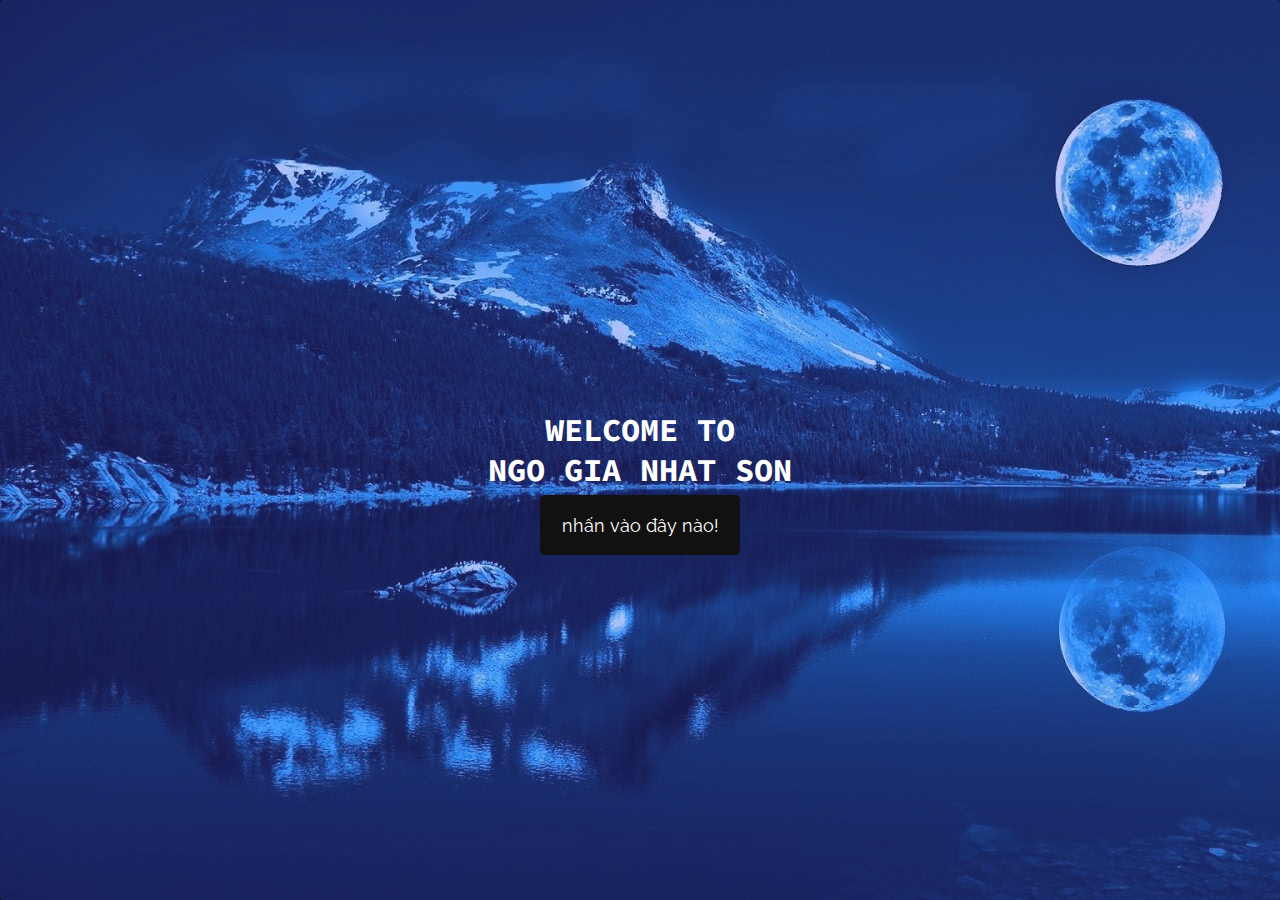
==== index.html @ 277edeae "code son dep trai" ====
<head>
    <meta charset="UTF-8">
    <meta name="viewport" content="width=device-width, initial-scale=1">
    <meta http-equiv="X-UA-Compatible" content="ie=edge">
    <title>WELCOME TO - NGO GIA NHAT SON</title>
    <link href="https://fonts.googleapis.com/css?family=Raleway:900" rel="stylesheet">
  </head>
  
  <body>
    <div class="center">
      <h1>
        WELCOME TO <br>
        NGO GIA NHAT SON
        </h1>
     </div>
        <div class="row d-flex justify-content-center">
            <div class="col-md-6"> <button><a href="profile.html">nhấn vào đây nào!</a></button>
            </div>
      </div>
    </div>
  </body>
<style>
@import url('https://fonts.googleapis.com/css?family=Source+Code+Pro:200');

body  {
    background-image: url('https://static.pexels.com/photos/414171/pexels-photo-414171.jpeg');
  background-size:cover;
        -webkit-animation: slidein 100s;
        animation: slidein 100s;

        -webkit-animation-fill-mode: forwards;
        animation-fill-mode: forwards;

        -webkit-animation-iteration-count: infinite;
        animation-iteration-count: infinite;

        -webkit-animation-direction: alternate;
        animation-direction: alternate;              
}

@-webkit-keyframes slidein {
from {background-position: top; background-size:3000px; }
to {background-position: -100px 0px;background-size:2750px;}
}

@keyframes slidein {
from {background-position: top;background-size:3000px; }
to {background-position: -100px 0px;background-size:2750px;}

}



.center
{
  display: flex;
  align-items: center;
  justify-content: center;
  position: absolute;
  margin: auto;
  top: 0;
  right: 0;
  bottom: 0;
  left: 0;
  background: rgba(75, 75, 250, 0.3);
  border-radius: 3px;
}
.center h1{
  text-align:center;
  color:white;
  font-family: 'Source Code Pro', monospace;
  text-transform:uppercase;
}
@import url("https://fonts.googleapis.com/css?family=Raleway:300");

* {
    margin: 0;
    padding: 0
}

body {
    display: flex;
    height: 100vh;
    background-image: url(prof/faaa.jpg);
    background-repeat: no-repeat;
    align-items: center;
    justify-content: center
}
.col-md-6 a { color: #FFFFFF; text-decoration: none;}
button {
    position: relative;
    height: 60px;
    width: 200px;
    border: none;
    outline: none;
    color: white;
    background: #111;
    margin-top: 150px;
    cursor: pointer;
    border-radius: 5px;
    font-size: 18px;
    font-family: 'Raleway', sans-serif
    
}

button:before {
    position: absolute;
    content: '';
    top: -2px;
    left: -2px;
    height: calc(100% + 4px);
    width: calc(100% + 4px);
    border-radius: 5px;
    z-index: -1;
    opacity: 0;
    filter: blur(5px);
    background: linear-gradient(45deg, #ff0000, #ff7300, #fffb00, #48ff00, #00ffd5, #002bff, #7a00ff, #ff00c8, #ff0000);
    background-size: 400%;
    transition: opacity .3s ease-in-out;
    animation: animate 20s linear infinite
}

button:hover:before {
    opacity: 1
}

button:hover:active {
    background: none
}

button:hover:active:before {
    filter: blur(2px)
}

@keyframes animate {
    0% {
        background-position: 0 0
    }

    50% {
        background-position: 400% 0
    }

    100% {
        background-position: 0 0
    }
}
</style>
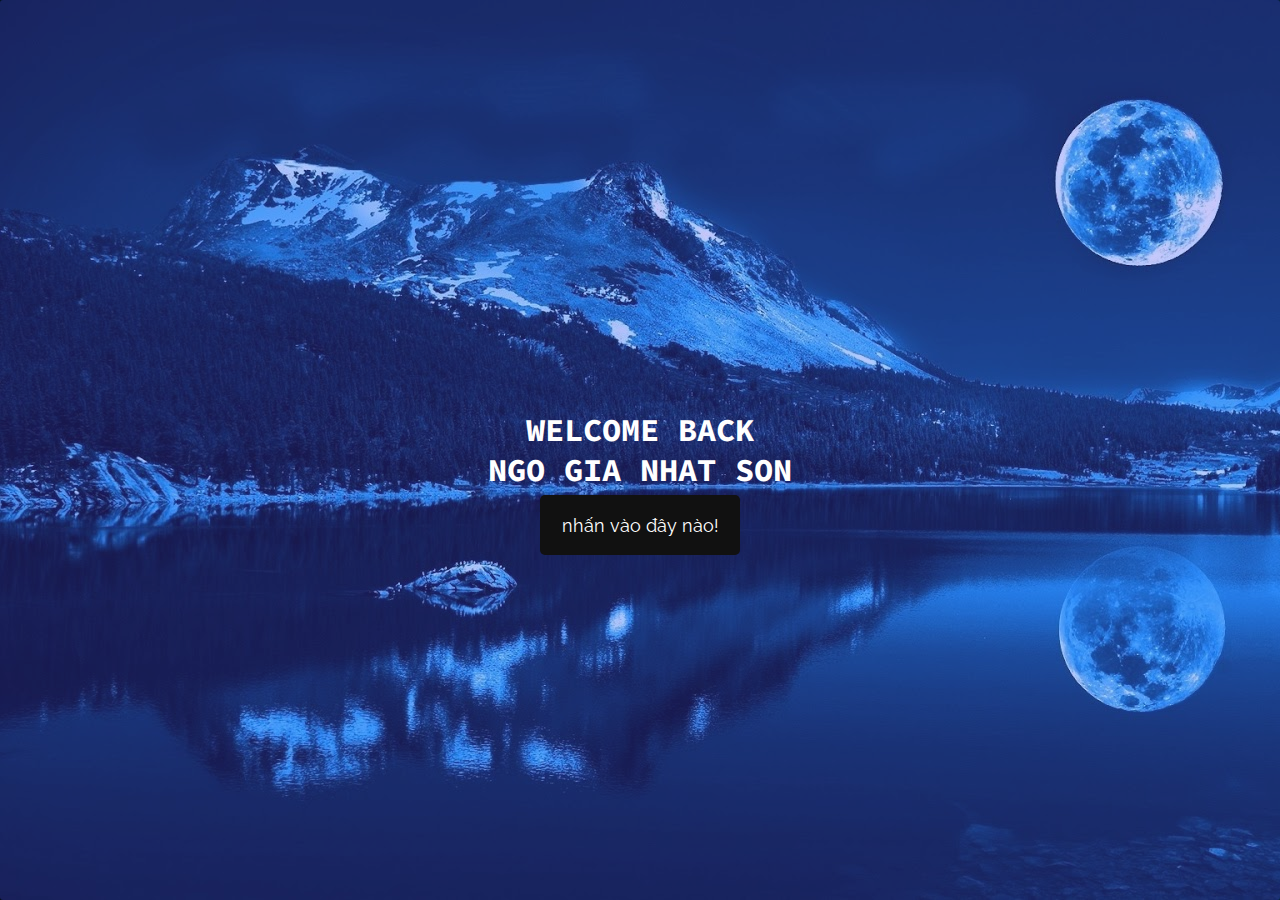
==== commit 9d1f8ac9: "Update index.html" ====
--- a/index.html
+++ b/index.html
@@ -4,12 +4,13 @@
     <meta http-equiv="X-UA-Compatible" content="ie=edge">
     <title>WELCOME TO - NGO GIA NHAT SON</title>
     <link href="https://fonts.googleapis.com/css?family=Raleway:900" rel="stylesheet">
+    
   </head>
   
   <body>
     <div class="center">
       <h1>
-        WELCOME TO <br>
+        WELCOME BACK <br>
         NGO GIA NHAT SON
         </h1>
      </div>
@@ -71,6 +72,16 @@
   font-family: 'Source Code Pro', monospace;
   text-transform:uppercase;
 }
+.center h1{
+    animation: blinker 1s linear infinite;
+  }
+  
+  @keyframes blinker {
+    50% {
+      opacity: 0;
+      color: aqua;
+    }
+  }
 @import url("https://fonts.googleapis.com/css?family=Raleway:300");
 
 * {
@@ -145,4 +156,4 @@
         background-position: 0 0
     }
 }
-</style>  +</style>  
